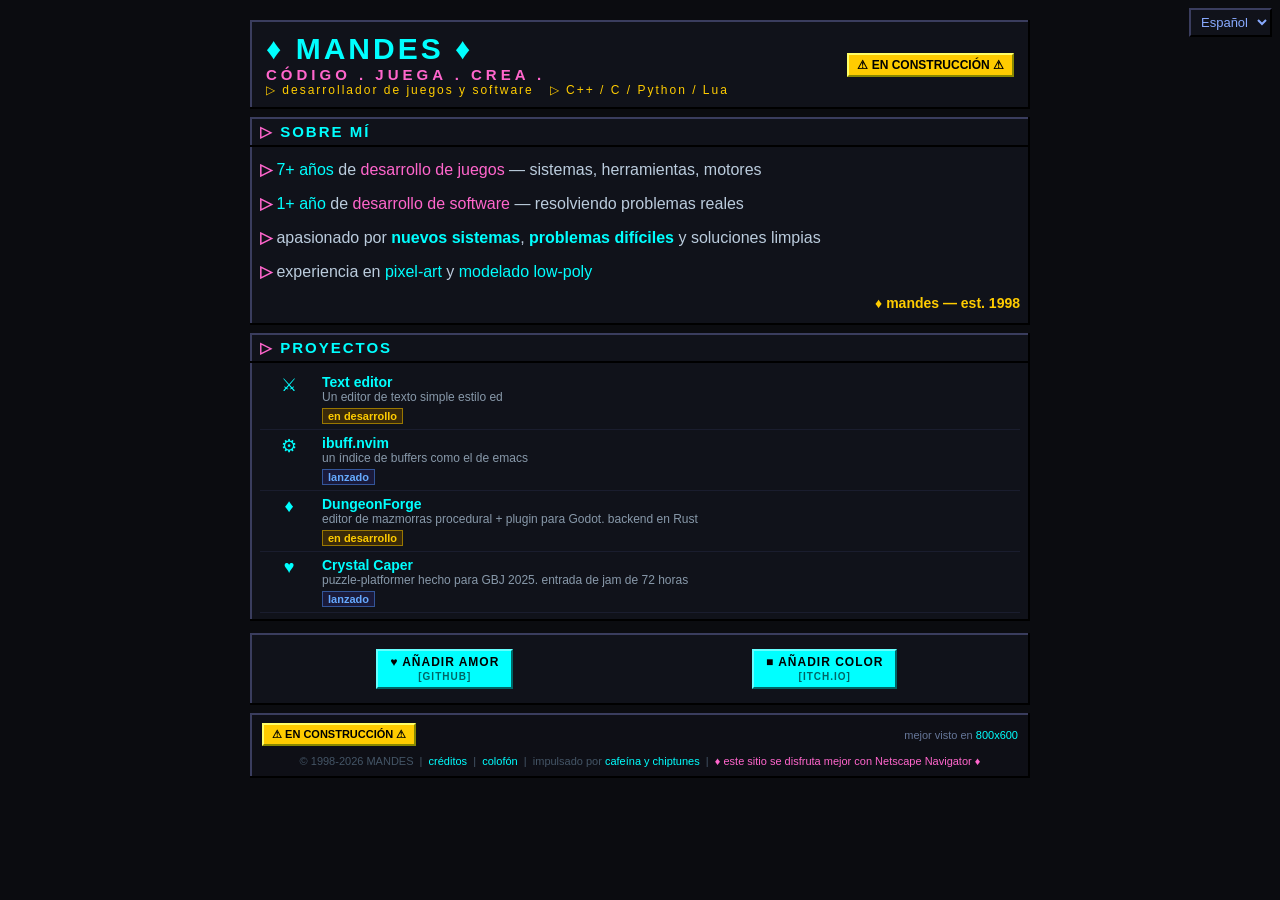
==== es.html @ dad3000d "changed some styling" ====
<!DOCTYPE html>
<html lang="es">
<head>
<meta charset="UTF-8">
<meta name="viewport" content="width=device-width, initial-scale=1.0">
<title>MANDES :: portfolio de desarrollo de juegos y software</title>
<link rel="stylesheet" href="style.css">
</head>
<body>

<div class="lang-selector">
  <select onchange="if(this.value) window.location.href=this.value;">
    <option value="index.html">English</option>
    <option value="es.html" selected>Español</option>
  </select>
</div>

<table class="master" cellpadding="0" cellspacing="0">
<tr><td>

<!-- ==================== BANNER ==================== -->
<table width="100%" cellpadding="0" cellspacing="0">
<tr>
  <td class="banner-cell">
    <table width="100%" cellpadding="0" cellspacing="0">
    <tr>
      <td>
        <div class="banner-name">&#9830; MANDES &#9830;</div>
        <div class="banner-tagline">C&Oacute;DIGO . JUEGA . CREA .</div>
        <div class="banner-deco">
          &#9655; desarrollador de juegos y software &nbsp; &#9655; C++ / C / Python / Lua
        </div>
      </td>
      <td class="text-right" style="vertical-align:middle;">
        <span class="under-const">&#9888; EN CONSTRUCCI&Oacute;N &#9888;</span>
      </td>
    </tr>
    </table>
  </td>
</tr>
</table>

<div class="vsp8"></div>

<!-- ==================== MAIN CONTENT ==================== -->
<table width="100%" cellpadding="0" cellspacing="0">
<tr>
  <td>
    <table width="100%" cellpadding="0" cellspacing="0">

    <tr>
      <td class="section-hdr">&#9655; <span>sobre m&iacute;</span></td>
    </tr>
    <tr>
      <td class="content-cell">
        <div class="manifesto-text">
          <div class="about-list-item"><span class="highlight">&#9655;</span> <span class="cyan">7+ a&ntilde;os</span> de <span class="pink">desarrollo de juegos</span> &mdash; sistemas, herramientas, motores</div>
          <div class="about-list-item"><span class="highlight">&#9655;</span> <span class="cyan">1+ a&ntilde;o</span> de <span class="pink">desarrollo de software</span> &mdash; resolviendo problemas reales</div>
          <div class="about-list-item"><span class="highlight">&#9655;</span> apasionado por <span class="emph">nuevos sistemas</span>, <span class="emph">problemas dif&iacute;ciles</span> y soluciones limpias</div>
          <div class="about-list-item"><span class="highlight">&#9655;</span> experiencia en <span class="cyan">pixel-art</span> y <span class="cyan">modelado low-poly</span></div>

          <div class="manifesto-sign">
            &#9830; mandes &mdash; est. 1998
          </div>
        </div>
      </td>
    </tr>

    </table>

    <div class="vsp8"></div>

    <table width="100%" cellpadding="0" cellspacing="0">

    <tr>
      <td class="section-hdr">&#9655; <span>proyectos</span></td>
    </tr>
    <tr>
      <td class="content-cell">
        <table width="100%" cellpadding="0" cellspacing="0">

        <tr class="proj-row">
          <td class="w-50 text-center proj-icon"><a href="#">&#9876;</a></td>
          <td>
            <div class="proj-title"><a href="https://github.com/themandes77/Text-Editor">Text editor</a></div>
            <div class="proj-desc">Un editor de texto simple estilo ed</div>
            <div style="margin-top:3px;"><span class="proj-status wip">en desarrollo</span></div>
          </td>
        </tr>

        <tr class="proj-row">
          <td class="text-center proj-icon"><a href="#">&#9881;</a></td>
          <td>
            <div class="proj-title"><a href="https://github.com/themandes77/ibuff.nvim">ibuff.nvim</a></div>
            <div class="proj-desc">un &iacute;ndice de buffers como el de emacs</div>
            <div style="margin-top:3px;"><span class="proj-status done">lanzado</span></div>
          </td>
        </tr>

        <tr class="proj-row">
          <td class="text-center proj-icon"><a href="#">&#9830;</a></td>
          <td>
            <div class="proj-title"><a href="#">DungeonForge</a></div>
            <div class="proj-desc">editor de mazmorras procedural + plugin para Godot. backend en Rust</div>
            <div style="margin-top:3px;"><span class="proj-status wip">en desarrollo</span></div>
          </td>
        </tr>

        <tr class="proj-row" style="border-bottom:none;">
          <td class="text-center proj-icon"><a href="#">&#9829;</a></td>
          <td>
            <div class="proj-title"><a href="#">Crystal Caper</a></div>
            <div class="proj-desc">puzzle-platformer hecho para GBJ 2025. entrada de jam de 72 horas</div>
            <div style="margin-top:3px;"><span class="proj-status done">lanzado</span></div>
          </td>
        </tr>

        </table>
      </td>
    </tr>

    </table>
  </td>
</tr>
</table>

<div class="vsp12"></div>

<!-- ==================== ACTION BUTTONS ==================== -->
<table width="100%" cellpadding="0" cellspacing="0">
<tr>
  <td class="content-cell text-center">
    <table width="100%" cellpadding="0" cellspacing="0">
    <tr class="btn-row">
      <td>
        <a href="https://github.com/themandes77" class="action-btn">
          &#9829; A&ntilde;ADIR AMOR<br>
          <span class="small">[github]</span>
        </a>
      </td>
      <td>
        <a href="https://themandes77.itch.io/" class="action-btn">
          &#9632; A&ntilde;ADIR COLOR<br>
          <span class="small">[itch.io]</span>
        </a>
      </td>
    </tr>
    </table>
  </td>
</tr>
</table>

<div class="vsp8"></div>

<!-- ==================== FOOTER ==================== -->
<table width="100%" cellpadding="0" cellspacing="0">
<tr>
  <td class="footer-cell">
    <table width="100%" cellpadding="0" cellspacing="0">
    <tr>
      <td class="text-left">
        <span class="under-const" style="font-size:11px;">&#9888; EN CONSTRUCCI&Oacute;N &#9888;</span>
      </td>
      <td class="text-right">
        <span style="font-size:11px; color:#667799;">
          mejor visto en <span class="cyan">800x600</span>
        </span>
      </td>
    </tr>
    <tr>
      <td colspan="2" style="padding-top:8px;">
        <span style="font-size:11px; color:#445566;">
          &copy; 1998-2026 MANDES &nbsp;|&nbsp; 
          <a href="#">cr&eacute;ditos</a> &nbsp;|&nbsp; 
          <a href="#">colof&oacute;n</a> &nbsp;|&nbsp; 
          impulsado por <span class="cyan">cafe&iacute;na y chiptunes</span>
          &nbsp;|&nbsp; 
          <span style="color:#FF66CC;">&#9830; este sitio se disfruta mejor con Netscape Navigator &#9830;</span>

        </span>
      </td>
    </tr>
    </table>
  </td>
</tr>
</table>

<br>

</td></tr>
</table>

</body>
</html>
---- style.css ----
* {
  margin: 0;
  padding: 0;
}
body {
  background: #0B0C10;
  color: #CCCCCC;
  font-family: Verdana, Arial, Helvetica, sans-serif;
  font-size: 14px;
}

table {
  border-collapse: collapse;
}

a {
  color: #00FFFF;
  text-decoration: none;
}
a:hover {
  color: #FFCC00;
}

/* ---- language selector ---- */
.lang-selector {
  position: fixed;
  top: 8px;
  right: 8px;
  z-index: 100;
}
.lang-selector select {
  font-family: Verdana, Arial, Helvetica, sans-serif;
  font-size: 13px;
  background: #10121A;
  color: #88AAFF;
  border: 2px solid;
  border-color: #3A3D5E #000000 #000000 #3A3D5E;
  padding: 4px 6px;
  cursor: pointer;
  outline: none;
}
.lang-selector select:hover {
  color: #00FFFF;
}

/* ---- master wrapper ---- */
table.master {
  width: 780px;
  margin: 20px auto;
}

/* ---- 3D bevel helpers ---- */
.bevel {
  border-style: solid;
  border-width: 2px;
  border-color: #4A4D5E #000000 #000000 #4A4D5E;
}
.bevel-inv {
  border-style: solid;
  border-width: 2px;
  border-color: #000000 #4A4D5E #4A4D5E #000000;
}
.bevel-cyan {
  border-style: solid;
  border-width: 2px;
  border-color: #66FFFF #006666 #006666 #66FFFF;
}
.bevel-pink {
  border-style: solid;
  border-width: 2px;
  border-color: #FF99DD #662244 #662244 #FF99DD;
}
.bevel-yellow {
  border-style: solid;
  border-width: 2px;
  border-color: #FFFF66 #666600 #666600 #FFFF66;
}

/* ---- banner ---- */
.banner-cell {
  background: #10121A;
  padding: 10px 14px;
  border: 2px solid;
  border-color: #3A3D5E #000000 #000000 #3A3D5E;
}
.banner-name {
  color: #00FFFF;
  font-size: 30px;
  font-weight: bold;
  letter-spacing: 3px;
}
.banner-tagline {
  color: #FF66CC;
  font-size: 15px;
  letter-spacing: 4px;
  font-weight: bold;
}
.banner-deco {
  color: #FFCC00;
  font-size: 12px;
  letter-spacing: 2px;
}

/* ---- under construction ---- */
.under-const {
  display: inline-block;
  font-family: Verdana, Arial, sans-serif;
  font-size: 12px;
  font-weight: bold;
  padding: 3px 8px;
  color: #000000;
  background: #FFCC00;
  border: 2px solid;
  border-color: #FFFF66 #888800 #888800 #FFFF66;
  animation: constBlink 0.8s step-end infinite;
}
@keyframes constBlink {
  0%, 49% { background: #FFCC00; color: #000000; }
  50%, 100% { background: #000000; color: #FFCC00; }
}

/* ---- section headers ---- */
.section-hdr {
  background: #10121A;
  color: #FF66CC;
  font-size: 15px;
  font-weight: bold;
  padding: 4px 8px;
  border: 2px solid;
  border-color: #3A3D5E #000000 #000000 #3A3D5E;
  letter-spacing: 2px;
  text-transform: uppercase;
}
.section-hdr span {
  color: #00FFFF;
}

/* ---- greeting box ---- */
.greeting-cell {
  background: #10121A;
  padding: 6px 10px;
  border: 2px solid;
  border-color: #3A3D5E #000000 #000000 #3A3D5E;
}
.greeting-label {
  color: #FF66CC;
  font-size: 12px;
  font-weight: bold;
  text-transform: uppercase;
}
.greeting-status {
  color: #00FFFF;
  font-size: 15px;
  font-weight: bold;
}
.greeting-status em {
  color: #FFCC00;
  font-style: normal;
}

/* ---- content cell generic ---- */
.content-cell {
  background: #10121A;
  padding: 6px 8px;
  border: 2px solid;
  border-color: #3A3D5E #000000 #000000 #3A3D5E;
  vertical-align: top;
}

/* ---- progress bars (fake, table-based) ---- */
.prog-row td {
  padding: 3px 4px;
  font-size: 13px;
}
.prog-label {
  color: #BBCCDD;
  font-weight: bold;
}
.prog-bar-outer {
  display: inline-block;
  width: 100px;
  background: #060810;
  border: 2px solid;
  border-color: #000000 #3A3D5E #3A3D5E #000000;
  line-height: 0;
}
.prog-bar-inner {
  display: inline-block;
  height: 12px;
  background: #00FFFF;
  border: 1px solid #66FFFF;
  line-height: 12px;
  font-size: 10px;
  color: #000000;
  font-weight: bold;
  text-align: right;
  padding-right: 2px;
  box-sizing: border-box;
}
.prog-pct {
  color: #00FFAA;
  font-size: 12px;
  font-weight: bold;
}

/* ---- task list ---- */
.task-row td {
  padding: 3px 4px;
  font-size: 13px;
  border-bottom: 1px solid #1A1D2E;
}
.task-check {
  color: #00FFAA;
  font-size: 15px;
}
.task-check.done {
  color: #00FFAA;
}
.task-check.pending {
  color: #555777;
}
.task-desc {
  color: #CCCCCC;
}
.task-desc.done-text {
  color: #667788;
  text-decoration: line-through;
}
.task-tag {
  display: inline-block;
  font-size: 11px;
  font-weight: bold;
  padding: 1px 5px;
  color: #000000;
}
.tag-sprint {
  background: #FF66CC;
}
.tag-backlog {
  background: #FFCC00;
  color: #000000;
}
.tag-done {
  background: #445566;
  color: #AABBCC;
}

/* ---- manifesto ---- */
.manifesto-text {
  font-size: 16px;
  color: #BBCCDD;
  line-height: 175%;
}
.about-list-item {
  padding: 3px 0;
}
.manifesto-text .highlight {
  color: #FF66CC;
  font-weight: bold;
}
.manifesto-text .emph {
  color: #00FFFF;
  font-weight: bold;
}
.manifesto-sign {
  color: #FFCC00;
  font-size: 14px;
  font-weight: bold;
  text-align: right;
}

/* ---- recent projects ---- */
.proj-row td {
  padding: 5px 4px;
  border-bottom: 1px solid #1A1D2E;
  vertical-align: top;
}
.proj-row:hover td {
  background: #1C2040;
}
.proj-row a {
  color: #00FFFF;
  text-decoration: none;
}
.proj-row:hover .proj-title a {
  color: #FFCC00;
}
.proj-row a:hover {
  color: #FF66CC;
}
.proj-icon {
  font-size: 18px;
  color: #FFCC00;
}
.proj-title {
  color: #00FFFF;
  font-size: 14px;
  font-weight: bold;
}
.proj-desc {
  color: #8899AA;
  font-size: 12px;
}
.proj-status {
  display: inline-block;
  font-size: 11px;
  font-weight: bold;
  padding: 1px 5px;
  background: #1A3A1A;
  color: #66FF66;
  border: 1px solid #339933;
}
.proj-status.wip {
  background: #3A2A0A;
  color: #FFCC00;
  border-color: #997700;
}
.proj-status.done {
  background: #1A1A3A;
  color: #66AAFF;
  border-color: #335599;
}

/* ---- action buttons ---- */
.btn-row td {
  padding: 8px 4px;
  text-align: center;
}
.action-btn {
  display: inline-block;
  font-family: Verdana, Arial, sans-serif;
  font-size: 12px;
  font-weight: bold;
  text-transform: uppercase;
  padding: 4px 12px;
  color: #000000;
  background: #00FFFF;
  border: 2px solid;
  border-color: #66FFFF #006666 #006666 #66FFFF;
  letter-spacing: 1px;
}
.action-btn:hover {
  color: #000000;
  background: #FFCC00;
  border-color: #FFFF66 #666600 #666600 #FFFF66;
}
.action-btn .small {
  font-size: 10px;
  color: #006666;
}
.action-btn:hover .small {
  color: #666600;
}

/* ---- hit counter ---- */
.hit-box {
  display: inline-block;
  background: #060810;
  border: 2px solid;
  border-color: #000000 #4A4D5E #4A4D5E #000000;
  font-family: "Courier New", monospace;
  font-size: 16px;
  font-weight: bold;
  color: #00FFAA;
  padding: 2px 6px;
  letter-spacing: 3px;
}

/* ---- footer ---- */
.footer-cell {
  background: #0E0F16;
  padding: 8px 10px;
  border: 2px solid;
  border-color: #3A3D5E #000000 #000000 #3A3D5E;
  font-size: 12px;
  color: #556677;
  text-align: center;
}

/* ---- spacing ---- */
.vsp4  { height: 4px; }
.vsp8  { height: 8px; }
.vsp12 { height: 12px; }

.text-center { text-align: center; }
.text-right { text-align: right; }
.text-left { text-align: left; }
.w-50  { width: 50px; }
.w-100 { width: 100px; }
.w-half { width: 50%; }
.nowrap { white-space: nowrap; }
.cyan   { color: #00FFFF; }
.pink   { color: #FF66CC; }
.yellow { color: #FFCC00; }
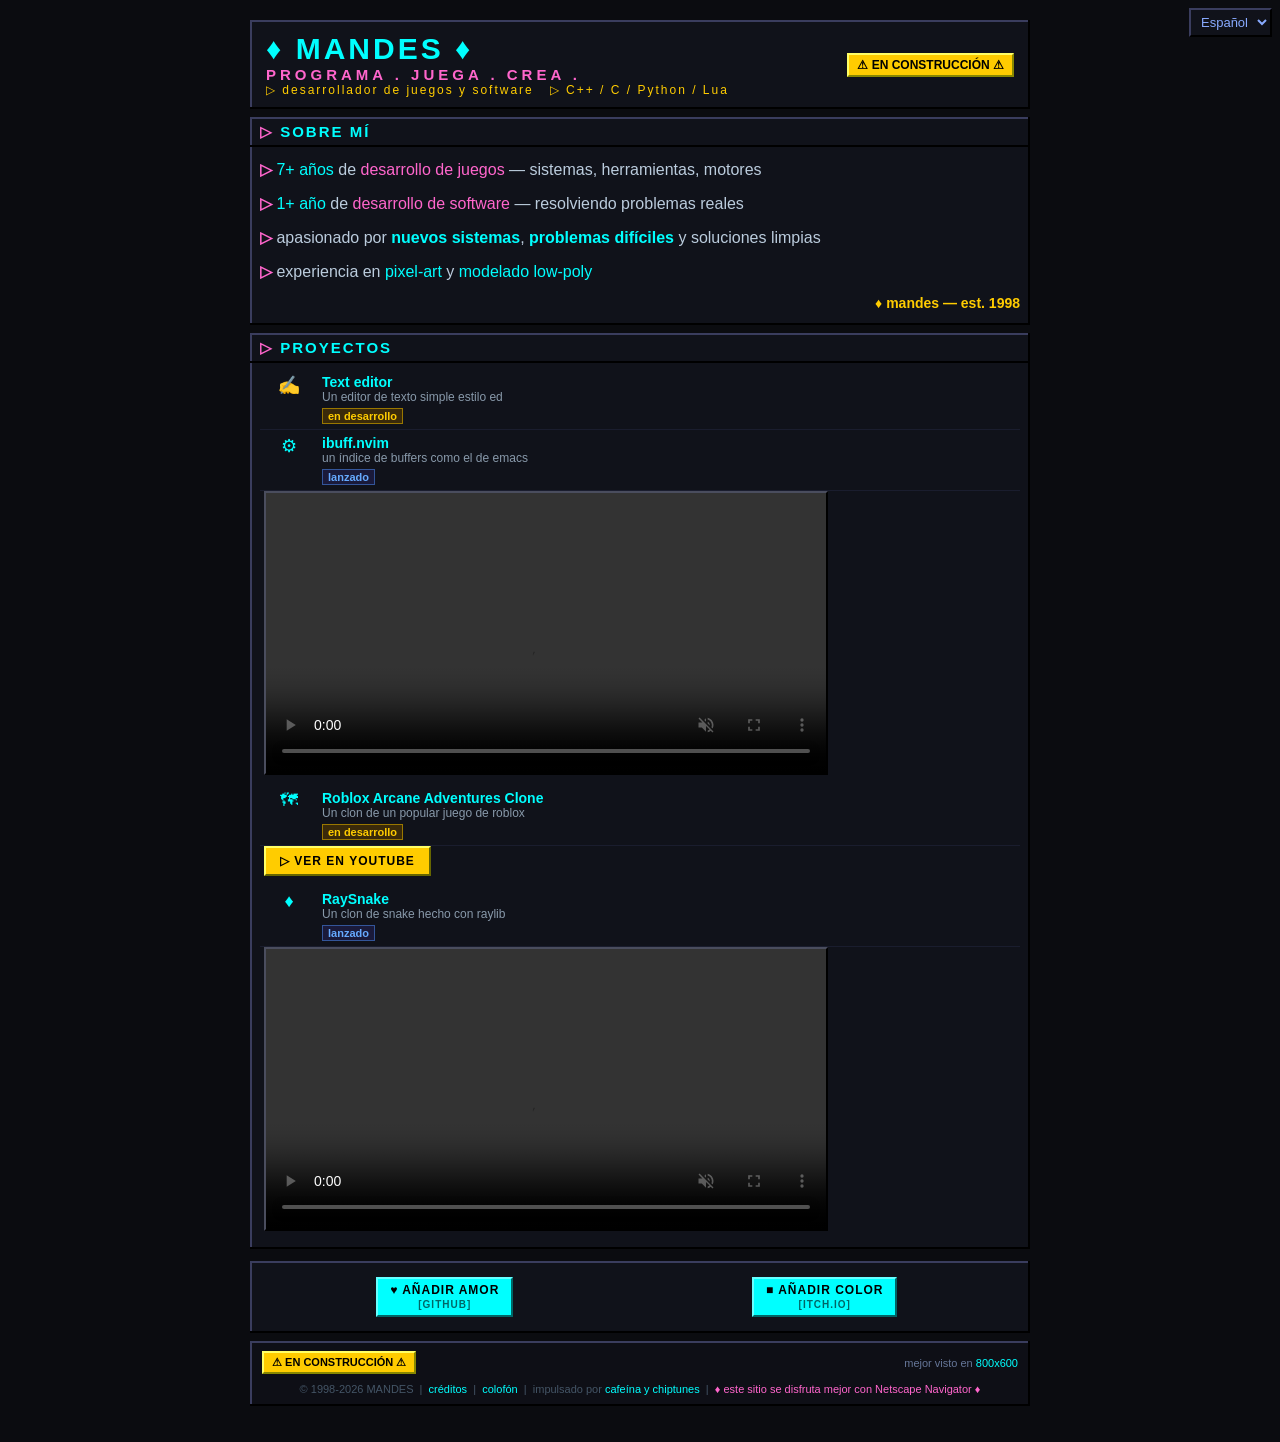
==== commit f26df474: "bigger videos" ====
--- a/es.html
+++ b/es.html
@@ -26,7 +26,7 @@
     <tr>
       <td>
         <div class="banner-name">&#9830; MANDES &#9830;</div>
-        <div class="banner-tagline">C&Oacute;DIGO . JUEGA . CREA .</div>
+        <div class="banner-tagline">PROGRAMA . JUEGA . CREA .</div>
         <div class="banner-deco">
           &#9655; desarrollador de juegos y software &nbsp; &#9655; C++ / C / Python / Lua
         </div>
@@ -80,7 +80,7 @@
         <table width="100%" cellpadding="0" cellspacing="0">
 
         <tr class="proj-row">
-          <td class="w-50 text-center proj-icon"><a href="#">&#9876;</a></td>
+          <td class="w-50 text-center proj-icon"><a href="#">&#9997;</a></td>
           <td>
             <div class="proj-title"><a href="https://github.com/themandes77/Text-Editor">Text editor</a></div>
             <div class="proj-desc">Un editor de texto simple estilo ed</div>
@@ -97,21 +97,43 @@
           </td>
         </tr>
 
+        <tr class="proj-video-row">
+          <td colspan="2">
+            <video class="proj-video" controls muted autoplay loop playsinline>
+              <source src="media/ibuff-nvim.mp4" type="video/mp4">
+            </video>
+          </td>
+        </tr>
+
         <tr class="proj-row">
+          <td class="text-center proj-icon"><a href="#">&#128506;</a></td>
+          <td>
+            <div class="proj-title"><a href="https://www.youtube.com/watch?v=xb7YZhctPOE">Roblox Arcane Adventures Clone</a></div>
+            <div class="proj-desc">Un clon de un popular juego de roblox</div>
+            <div style="margin-top:3px;"><span class="proj-status wip">en desarrollo</span></div>
+          </td>
+        </tr>
+
+        <tr class="proj-video-row">
+          <td colspan="2">
+            <a class="proj-yt-link" href="https://www.youtube.com/watch?v=xb7YZhctPOE" target="_blank">&#9655; Ver en YouTube</a>
+          </td>
+        </tr>
+
+        <tr class="proj-row" style="border-bottom:none;">
           <td class="text-center proj-icon"><a href="#">&#9830;</a></td>
           <td>
-            <div class="proj-title"><a href="#">DungeonForge</a></div>
-            <div class="proj-desc">editor de mazmorras procedural + plugin para Godot. backend en Rust</div>
-            <div style="margin-top:3px;"><span class="proj-status wip">en desarrollo</span></div>
-          </td>
-        </tr>
-
-        <tr class="proj-row" style="border-bottom:none;">
-          <td class="text-center proj-icon"><a href="#">&#9829;</a></td>
-          <td>
-            <div class="proj-title"><a href="#">Crystal Caper</a></div>
-            <div class="proj-desc">puzzle-platformer hecho para GBJ 2025. entrada de jam de 72 horas</div>
+            <div class="proj-title"><a href="https://github.com/themandes77/RaySnake">RaySnake</a></div>
+            <div class="proj-desc">Un clon de snake hecho con raylib</div>
             <div style="margin-top:3px;"><span class="proj-status done">lanzado</span></div>
+          </td>
+        </tr>
+
+        <tr class="proj-video-row">
+          <td colspan="2">
+            <video class="proj-video" controls muted autoplay loop playsinline>
+              <source src="media/RaySnake.mp4" type="video/mp4">
+            </video>
           </td>
         </tr>
 
--- a/style.css
+++ b/style.css
@@ -319,6 +319,36 @@
   background: #1A1A3A;
   color: #66AAFF;
   border-color: #335599;
+}
+
+/* ---- project videos ---- */
+.proj-video-row td {
+  padding: 0 4px 10px 4px;
+}
+.proj-video {
+  display: block;
+  max-width: 560px;
+  width: 100%;
+  border: 2px solid;
+  border-color: #4A4D5E #000000 #000000 #4A4D5E;
+}
+.proj-yt-link {
+  display: inline-block;
+  font-family: Verdana, Arial, Helvetica, sans-serif;
+  font-size: 12px;
+  font-weight: bold;
+  color: #000000;
+  background: #FFCC00;
+  border: 2px solid;
+  border-color: #FFFF66 #666600 #666600 #FFFF66;
+  padding: 6px 14px;
+  text-transform: uppercase;
+  letter-spacing: 1px;
+  cursor: pointer;
+}
+.proj-yt-link:hover {
+  background: #FF66CC;
+  border-color: #FF99DD #662244 #662244 #FF99DD;
 }
 
 /* ---- action buttons ---- */
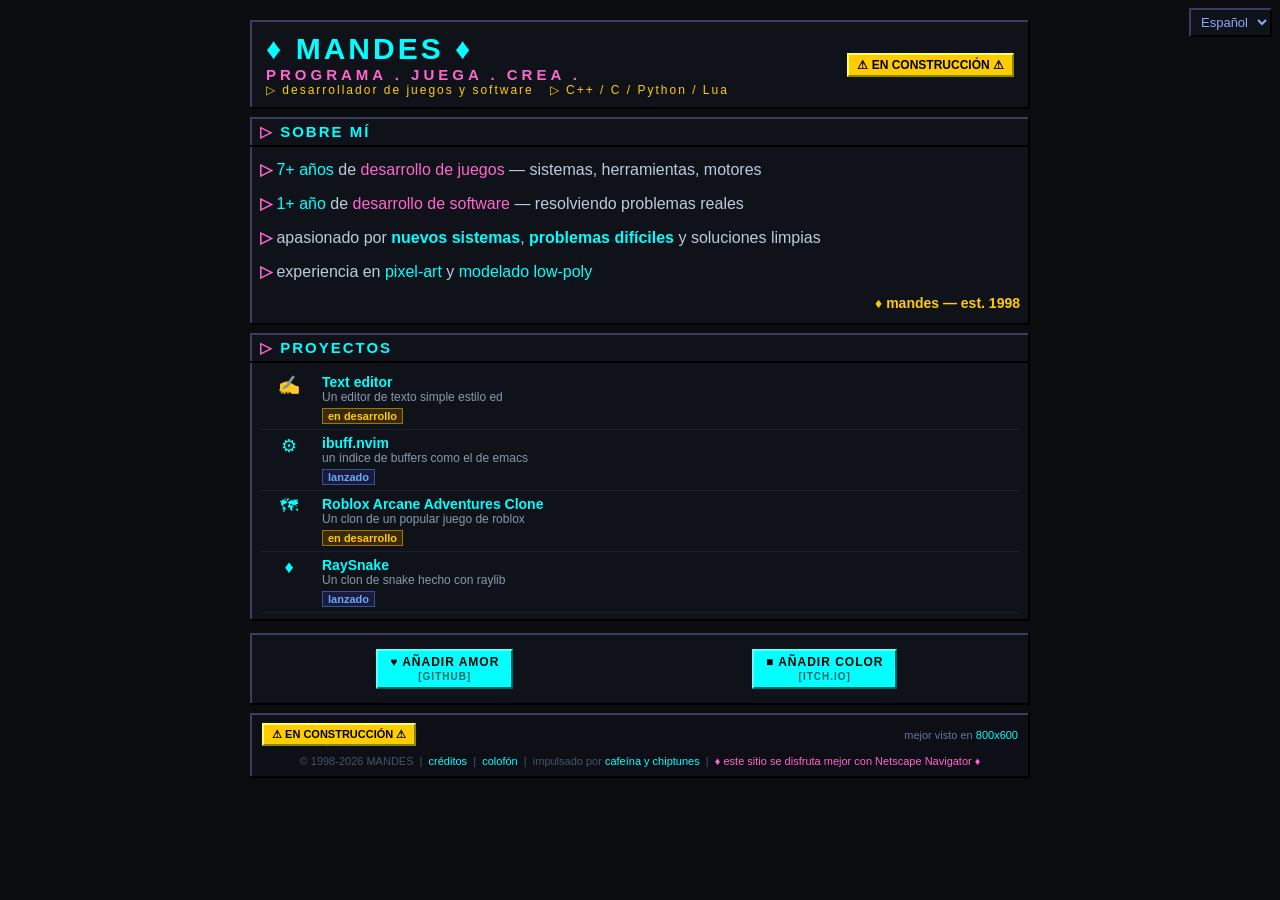
==== commit 6bdb5242: "removed videos" ====
--- a/es.html
+++ b/es.html
@@ -97,14 +97,6 @@
           </td>
         </tr>
 
-        <tr class="proj-video-row">
-          <td colspan="2">
-            <video class="proj-video" controls muted autoplay loop playsinline>
-              <source src="media/ibuff-nvim.mp4" type="video/mp4">
-            </video>
-          </td>
-        </tr>
-
         <tr class="proj-row">
           <td class="text-center proj-icon"><a href="#">&#128506;</a></td>
           <td>
@@ -114,26 +106,12 @@
           </td>
         </tr>
 
-        <tr class="proj-video-row">
-          <td colspan="2">
-            <a class="proj-yt-link" href="https://www.youtube.com/watch?v=xb7YZhctPOE" target="_blank">&#9655; Ver en YouTube</a>
-          </td>
-        </tr>
-
         <tr class="proj-row" style="border-bottom:none;">
           <td class="text-center proj-icon"><a href="#">&#9830;</a></td>
           <td>
             <div class="proj-title"><a href="https://github.com/themandes77/RaySnake">RaySnake</a></div>
             <div class="proj-desc">Un clon de snake hecho con raylib</div>
             <div style="margin-top:3px;"><span class="proj-status done">lanzado</span></div>
-          </td>
-        </tr>
-
-        <tr class="proj-video-row">
-          <td colspan="2">
-            <video class="proj-video" controls muted autoplay loop playsinline>
-              <source src="media/RaySnake.mp4" type="video/mp4">
-            </video>
           </td>
         </tr>
 
--- a/style.css
+++ b/style.css
@@ -327,7 +327,7 @@
 }
 .proj-video {
   display: block;
-  max-width: 560px;
+  max-width: 320px;
   width: 100%;
   border: 2px solid;
   border-color: #4A4D5E #000000 #000000 #4A4D5E;
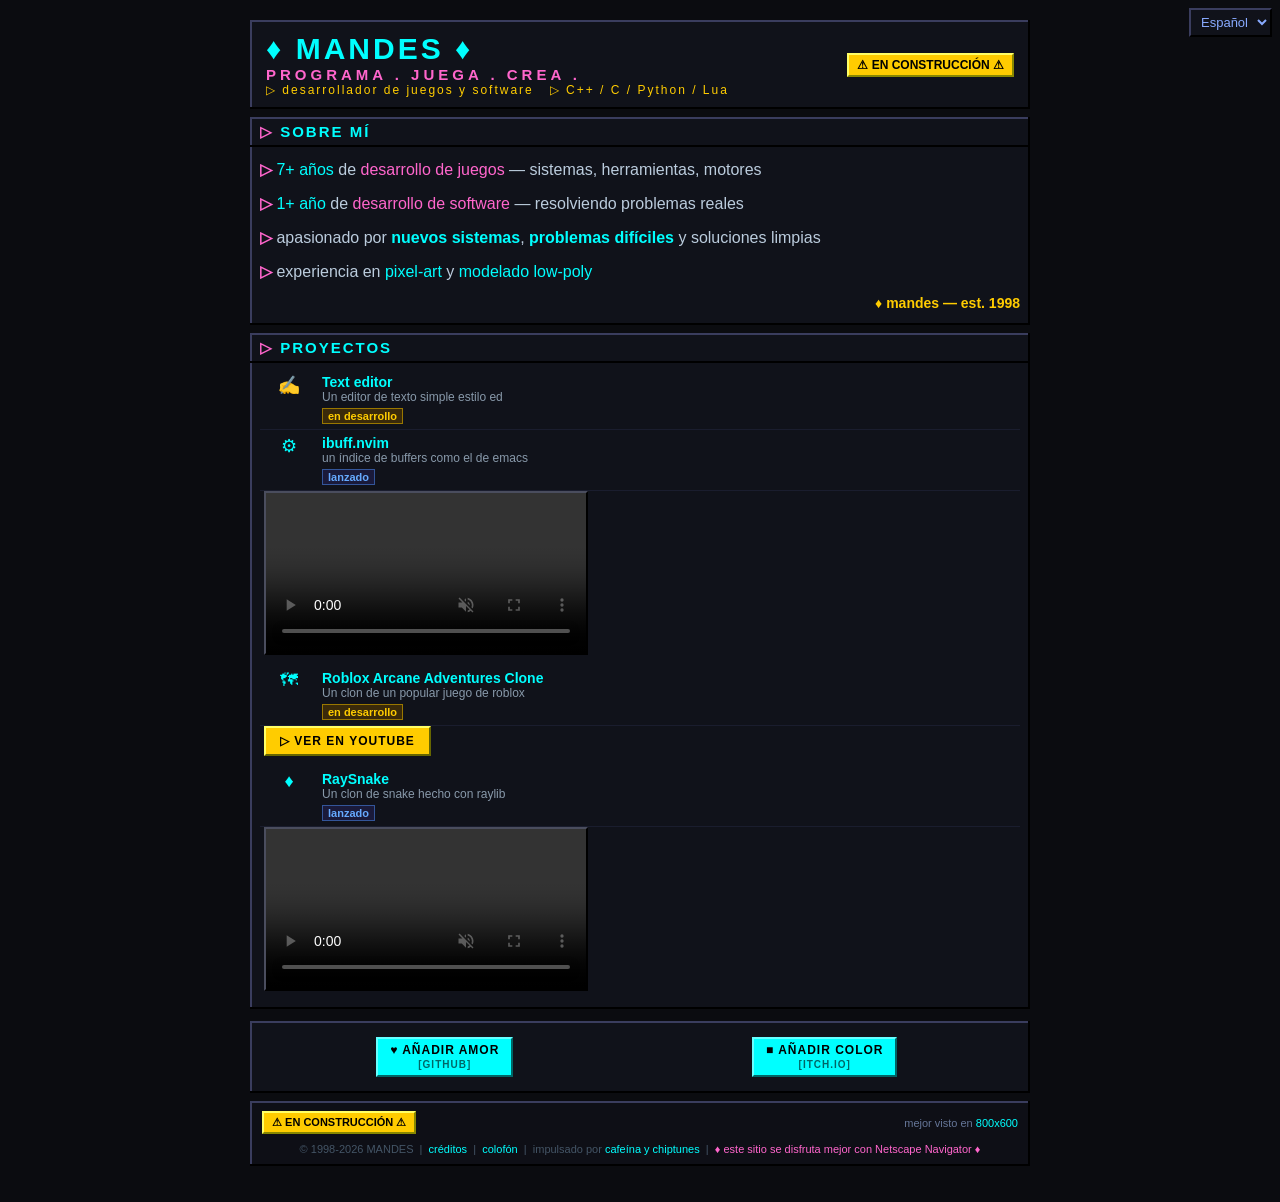
==== commit c9a03133: "added videos back" ====
--- a/es.html
+++ b/es.html
@@ -97,6 +97,14 @@
           </td>
         </tr>
 
+        <tr class="proj-video-row">
+          <td colspan="2">
+            <video class="proj-video" controls muted autoplay loop playsinline>
+              <source src="media/ibuff-nvim.mp4" type="video/mp4">
+            </video>
+          </td>
+        </tr>
+
         <tr class="proj-row">
           <td class="text-center proj-icon"><a href="#">&#128506;</a></td>
           <td>
@@ -106,12 +114,26 @@
           </td>
         </tr>
 
+        <tr class="proj-video-row">
+          <td colspan="2">
+            <a class="proj-yt-link" href="https://www.youtube.com/watch?v=xb7YZhctPOE" target="_blank">&#9655; Ver en YouTube</a>
+          </td>
+        </tr>
+
         <tr class="proj-row" style="border-bottom:none;">
           <td class="text-center proj-icon"><a href="#">&#9830;</a></td>
           <td>
             <div class="proj-title"><a href="https://github.com/themandes77/RaySnake">RaySnake</a></div>
             <div class="proj-desc">Un clon de snake hecho con raylib</div>
             <div style="margin-top:3px;"><span class="proj-status done">lanzado</span></div>
+          </td>
+        </tr>
+
+        <tr class="proj-video-row">
+          <td colspan="2">
+            <video class="proj-video" controls muted autoplay loop playsinline>
+              <source src="media/RaySnake.mp4" type="video/mp4">
+            </video>
           </td>
         </tr>
 
